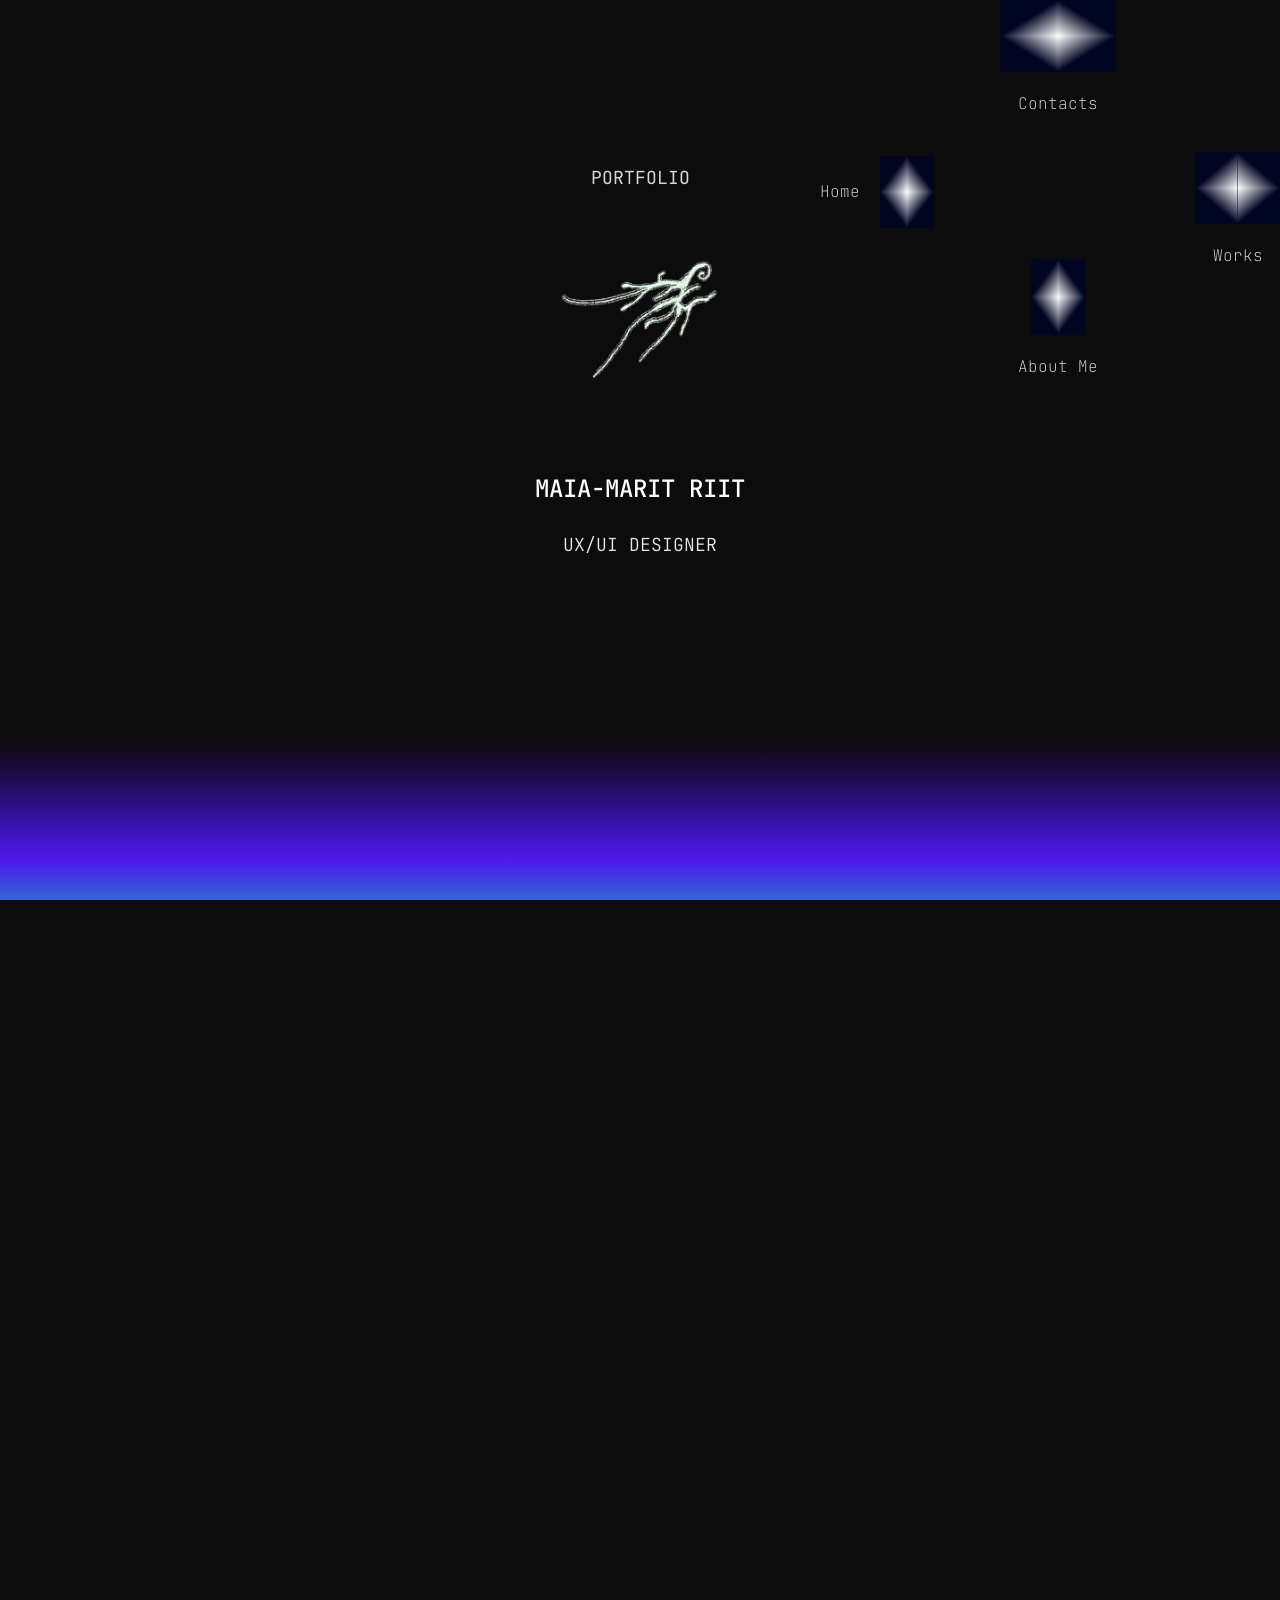
==== index.html @ 21ceb5c9 "fix: rename index file" ====
<!DOCTYPE html>
<html lang="en">
<head>
    <meta charset="UTF-8">
    <meta name="viewport" content="width=device-width, initial-scale=1.0">
    <link rel="stylesheet" href="stiilid.css">
    <link href="https://fonts.googleapis.com/css2?family=Source+Code+Pro&display=swap" rel="stylesheet">
    <link href="https://fonts.googleapis.com/css2?family=JetBrains+Mono:wght@400;700&display=swap" rel="stylesheet">
    <title></title>
</head>

<body>
    <header>

  <!-- Hamburger button (mobile only) -->
  <button class="hamburger" aria-label="Toggle menu">
    <span></span>
    <span></span>
    <span></span>
  </button>

  <!-- Desktop menu -->
  <nav class="menu desktop-menu">
    <a href="#home" class="home-menu-item">
      <div class="home-menu-box">
        <div class="home-menu-rect"></div>
        <span class="menu-text">Home</span>
      </div>
    </a>

    <a href="#contacts" class="contacts-menu-item">
      <div class="contacts-menu-box">
        <div class="contacts-menu-rect"></div>
        <span class="menu-text">Contacts</span>
      </div>
    </a>

    <a href="#works" class="works-menu-item">
      <div class="works-menu-box">
        <div class="works-menu-rect"></div>
        <span class="menu-text">Works</span>
      </div>
    </a>

    <a href="#about" class="about-menu-item">
      <div class="about-menu-box">
        <div class="about-menu-rect"></div>
        <span class="menu-text">About Me</span>
      </div>
    </a>
  </nav>

  <!-- Mobile menu (hidden by default, slides in) -->
  <nav class="menu mobile-menu">
    <a href="#home" class="menu-item">Home</a>
    <a href="#works" class="menu-item">Works</a>
    <a href="#about" class="menu-item">About Me</a>
    <a href="#contacts" class="menu-item">Contacts</a>
  </nav>
  
    </header>

    <main>
        <section id="home">
            <div class="home-content">
                <div class="home-text-1">PORTFOLIO</div>
                <div class="home-img"></div>
                <div class="home-text-2">
                    <p>MAIA-MARIT RIIT</p>
                <div class="home-text-3">
                    <p>UX/UI DESIGNER</p>
                </div>
                </div>
            </div>
        </section>
        
        <div class="section-gradient"></div>


        <section id="works">
        <div class="works-wrapper">

            <div class="works-heading">Projects</div>
                <div class="works-content-layout">

            
                <a href="internkit-case-study.html" class="project-container">

                        <!-- Full Image Header -->
                        <div class="project-header">
                            <img src="pildid/Internkit2.webp" alt="Internkit cover image">
                        </div>

                        <!-- Bottom Black Section -->
                        <div class="project-content">
                            <div class="project-meta">
                            <span>August 2025</span>
                            <span>UX/UI Design</span>
                            </div>

                            <h3>Internkit website<br>design + brand</h3>
                        </div>

                </a>

                <a href="kokteiliagentuur-case-study.html" class="project-container">

                        <!-- Full Image Header -->
                        <div class="project-header">
                            <img src="pildid/kokteiliagentuur.webp" alt="Internkit cover image">
                        </div>

                        <!-- Bottom Black Section -->
                        <div class="project-content">
                            <div class="project-meta">
                            <span>February 2026</span>
                            <span>UX/UI Design</span>
                            </div>

                            <h3>Cocktail agency SÕÕM OÜ website redesign</h3>
                        </div>

                </a>

                <a href="elemendid-case-study.html" class="project-container">

                        <!-- Full Image Header -->
                        <div class="project-header">
                            <img src="pildid/elemendid.webp" alt="Internkit cover image">
                        </div>

                        <!-- Bottom Black Section -->
                        <div class="project-content">
                            <div class="project-meta">
                            <span>September 2025</span>
                            <span>Graphic design</span>
                            </div>

                            <h3>Logo designs, visual elements, icons</h3>
                        </div>

                </a>

            </div>
        </div>


        </section>
        
        <section id="about" class="light-section">
            <div class="about-content">
                <div class="about-pictures">
                    <div class="myself"></div>
                    <div class="rectangle">
                        <div class="starvector"></div>
                        <div class="myself2"></div>
                    </div>
                </div>
                <div class="about-body-text">
                    <div class="about-body-text-1">Maia-Marit Riit<br>
                        Date of birth: 09.08.2006<br>
                        Zodiac: Leo<br>
                        Age: 19<br>
                        Analytical, Creative, Spontaneous, Calm, Simplicity<br>
                        My interests: Art, Psychology, Spirituality
                    </div>

                    <div class="about-body-text-2">
                        I stumbled upon UX/UI design while searching for career paths that matched my artistic side, but I knew I didn’t want to paint or sculpt. Having already created digital art and photo edits, I wanted a path where I could combine creativity with technology. UX/UI design clicked instantly: I realized I could use my creativity to solve real-world problems.
                    </div>

                    <div class="about-body-text-3">
                        I am currently studying UX/UI design at Tartu Vocational College, while also practicing and experimenting with graphic design. 
                    </div>
                    </div>
                </div>
            </div>
        </section>


    <script src="animatsioon.js"></script>

    </main>

    <footer>
         <section id="contacts">
            <div class="contacts-content">
                <div class="contacts-heading">Contacts</div>

                    <div class="socials-content">
                    <div class="email">Email: maiamaritriit@gmail.com</div>
                    <div class='socials'>

                        <a href="https://www.instagram.com/mai_4zz/" target="_blank" class="Instagram-box social-link">
                        <div class="Instagram-box">
                            <p>Instagram</p>
                            <img src="pildid/Instagram logo.svg" alt="Location Icon" width="32" height="32">
                        </div>
                        </a>
                        
                        <a href="https://www.linkedin.com/in/maia-marit-riit-141662254/" target="_blank" class="social-link">
                        <div class="Linkedin-box">
                            <p>LinkedIn</p>
                            <img src="pildid/Linkedin logo.svg" alt="Location Icon" width="32" height="32">
                        </div>
                        </a>

                    </div>
                    </div>
            </div>

        </section>
    </footer>
    
</body>
</html>
---- stiilid.css ----
@font-face {
    font-family: 'Caprice';
    src: url('caprice.medium.ttf');
}


html, body {
  height: 100%;
  font-size: 16px;
  position: sticky;
  overflow-x: hidden;
  scroll-behavior: smooth;
  margin: 0;
  padding: 0;
  background-color: #0C0C0D;
  font-family: "Jetbrains Mono";
}

.social-link,
.social-link:visited,
.social-link:hover,
.social-link:active {
    color: inherit;        
    text-decoration: none; 
}

/*NAVIGATION MENU*/

a {
    text-decoration: none;
}

header {
    position: fixed;
    top: 0;
    right: 0;
    width: 478px;
    height: 385px;
    z-index: 1000;
    overflow: visible;
}

.menu {
    display: flex;
    flex-wrap: wrap;
    position: relative;
    width: 478px;
    height: 385px;
}

/*home menu button*/
.home-menu-item {
    position: absolute;
    top: 156px;
    width: 132px;
    height: 72px;
}

.home-menu-box {
    width: 132px;
    height: 72px;
    display: flex;
    flex-direction: row-reverse;
    align-items: center;
    justify-content: flex-start;
    gap: 20px;
}

.home-menu-rect {
    width: 54px;
    height: 72px;
    background: linear-gradient(to bottom right, rgba(255, 255, 255, 0.99) 0%, #000522 50%) bottom right / 50% 50% no-repeat, linear-gradient(to bottom left, rgba(255, 255, 255, 0.99) 0%, #000522 50%) bottom left / 50% 50% no-repeat, linear-gradient(to top left, rgba(255, 255, 255, 0.99) 0%, #000522 50%) top left / 50% 50% no-repeat, linear-gradient(to top right, rgba(255, 255, 255, 0.99) 0%, #000522 50%) top right / 50% 50% no-repeat;
}

/*contact menu button*/
.contacts-menu-item {
    position: absolute;
    left: 198px;
    top: 0px;
    width: 116px;
    height: 122px;
}

.contacts-menu-box {
    width: 116px;
    height: 122px;
    display: flex;
    flex-direction: column;
    align-items: center;
    justify-content: flex-start;
    gap: 20px;
}

.contacts-menu-rect {
    width: 116px;
    height: 72px;
    background: linear-gradient(to bottom right, rgba(255, 255, 255, 0.99) 0%, #000522 50%) bottom right / 50% 50% no-repeat, linear-gradient(to bottom left, rgba(255, 255, 255, 0.99) 0%, #000522 50%) bottom left / 50% 50% no-repeat, linear-gradient(to top left, rgba(255, 255, 255, 0.99) 0%, #000522 50%) top left / 50% 50% no-repeat, linear-gradient(to top right, rgba(255, 255, 255, 0.99) 0%, #000522 50%) top right / 50% 50% no-repeat;
}

/*work menu button*/
.works-menu-item {
    position: absolute;
    top: 152px;
    left: 393px;
    width: 85px;
    height: 122px;
}

.works-menu-box {
    width: 85px;
    height: 122px;
    display: flex;
    flex-direction: column;
    gap: 20px;
    align-items: center;
    justify-content: flex-start;
}

.works-menu-rect {
    width: 85px;
    height: 72px;
    background: linear-gradient(to bottom right, rgba(255, 255, 255, 0.99) 0%, #000522 50%) bottom right / 50% 50% no-repeat, linear-gradient(to bottom left, rgba(255, 255, 255, 0.99) 0%, #000522 50%) bottom left / 50% 50% no-repeat, linear-gradient(to top left, rgba(255, 255, 255, 0.99) 0%, #000522 50%) top left / 50% 50% no-repeat, linear-gradient(to top right, rgba(255, 255, 255, 0.99) 0%, #000522 50%) top right / 50% 50% no-repeat;
}

/*about menu button*/
.about-menu-item {
    position: absolute;
    top: 259px;
    left: 198px;
    width: 116px;
    height: 126px;
}

.about-menu-box {
    width: 116px;
    height: 126px;
    display: flex;
    flex-direction: column;
    align-items: center;
    justify-content: flex-start;
    gap: 20px;
}

.about-menu-rect {
    width: 55px;
    height: 76px;
    background: linear-gradient(to bottom right, rgba(255, 255, 255, 0.99) 0%, #000522 50%) bottom right / 50% 50% no-repeat, linear-gradient(to bottom left, rgba(255, 255, 255, 0.99) 0%, #000522 50%) bottom left / 50% 50% no-repeat, linear-gradient(to top left, rgba(255, 255, 255, 0.99) 0%, #000522 50%) top left / 50% 50% no-repeat, linear-gradient(to top right, rgba(255, 255, 255, 0.99) 0%, #000522 50%) top right / 50% 50% no-repeat;
}

.menu-text {
    font-family: "Jetbrains Mono";
    line-height: 150%;
    letter-spacing: 2%;
    font-weight: 100;
    color: #e7e7e7;
    transition: color 0.1s ease;
}

.menu.menu-light .menu-text {
    color: #000522;
}

.dark-text {
    color: black;
}

/* Default desktop view */
.desktop-menu {
  display: flex; /* visible on desktop */
}

.mobile-menu, .hamburger {
  display: none; /* hidden on desktop */
}


/* MAIN CONTENT */

#home {
    width: 100%;              
    height: 740px;                   
    margin: 0 auto;           
    background: #0C0C0D;
    background-size: cover;
    background-position: center;
    background-repeat: no-repeat;
    display: flex;
    align-items: center;
    justify-content: center;
}

.home-content {
    display: flex;
    flex-direction: column;
    align-items: center;
    gap: 3rem;
}

.home-text-1 {
    font-size: 18px;
    font-family: "Jetbrains Mono";
    color: #d6d6d6;
    line-height: 150%;
    letter-spacing: 2%;
    text-align: center;
}

.home-img {
    background-image: url('pildid/IMG_1524.webp');
    background-size: contain;
    background-repeat: no-repeat;
    background-position: center;
    width: 10rem;
    height: 10rem;
}

.home-text-2 {
    font-size: 24px;
    font-family: "Jetbrains Mono";
    color: #FFF;
    text-align: center;
    font-weight: 500;
    line-height: 150%;
    letter-spacing: 2%;
}

.home-text-3 {
    font-size: 18px;
    font-family: "Jetbrains Mono";
    color: #e7e7e7;
    text-align: center;
    font-weight: 300;
    line-height: 150%;
    letter-spacing: 2%;
}

.section-gradient {
    width: 100%;
    height: 300px;
    background: linear-gradient(
        to bottom,
        #0C0C0D 0%,
        #1b0b3f 10%,  
        #2A0F7A 20%,
        #3c14b8 30%,   
        #4E19EB 40%,
        #2f6fd1 55%,   
        #00C8CC 70%,
        #8fdfe0 85%,  
        #DAD4EB 100%
    );
}

    #works {
    width: 100%;
    background: #DAD4EB;
    background-repeat: repeat;
    padding: 16rem 0;
}


   .works-wrapper {
    max-width: 1000px;
    margin: 0 auto;
    padding: 0 2rem;
}

.works-heading {
    font-family: "Jetbrains Mono";
    font-size: 24px;
    margin-bottom: 6rem;
    font-weight: 700;
    color: #000000;
    text-align: center;
}

.works-content-layout {
    display: grid;
    grid-template-columns: repeat(auto-fit, minmax(280px, 1fr));
    gap: 4rem;
}


.project-container {
  width: 100%;             
  max-width: 350px;         
  margin: 0 auto;           
  overflow: hidden;
  background: black;
  color: white;
  text-decoration: none;
  transition: 0.3s ease;
  display: block; 
}

.project-container:hover {
  background-color: #ffffff;
  color: black; 
}

/* Image Header */
.project-header img {
  width: 100%;
  height: 180px; 
  object-fit: cover;
  display: block;
}

/* Bottom Section */
.project-content {
  padding: 25px 20px;
}

.project-meta {
  display: flex;
  justify-content: space-between;
  font-size: 12px;
  opacity: 0.7;
  margin-bottom: 20px;
}

.project-content h3 {
  font-size: 18px;
  line-height: 1.4;
}

#about {
    width: 100%;
    display: flex;
    justify-content: center;
    align-items: center;
    margin: 0 auto;
    background: rgba(232, 227, 227, 0.99);
    background-size: cover;
    background-position: center;
    background-repeat: no-repeat;
}

.about-content {
    display: flex;
    flex-direction: row;      
    justify-content: center;
    align-items: flex-start;
    gap: 8rem;                
    width: 60%;
    margin: 15rem auto 25rem auto;
    flex-wrap: nowrap;        
}

.about-pictures {
    flex: 0 0 auto;           
}

.about-body-text {
    display: flex;
    flex-direction: column;
    justify-content: flex-start;
    gap: 3rem;               
    flex: 1 1 auto;          
}


.about-body-text-1 {
    line-height: 200%;
    flex: 1;
    letter-spacing: 2%;
    
}

.about-body-text-2 {
    line-height: 200%;
    flex: 1;
    letter-spacing: 2%;
}

.about-body-text-3 {
    line-height: 200%;
    flex: 1;
    letter-spacing: 2%;
}

.myself {
    width: 193px;
    height: 206px;
    background-image: url('pildid/myself.svg');
    border: 1px solid #F00;
    background-repeat: no-repeat;
}

.rectangle {
    margin-top: 17px;
    width: 193px;
    height: 391px;
    border: 1px solid #F00;
}

.myself2 {
    width: 193px;
    height: 234px;
    background-image: url('pildid/myself2.svg');
    background-repeat: no-repeat;
}

.starvector {
    width: 195px;
    height: 156px;
    background-image: url('pildid/starvector.svg');
    background-repeat: no-repeat;
}

#contacts {
    display: flex;
    justify-content: center;
    align-items: center;
    width: 100%;
    height: 30rem;
    background-image: url('pildid/starry\ sky.gif');
    color: #e7e7e7;
}

.contacts-content {
    display: flex;
    flex-direction: column;
    align-items: center;
    gap: 32px;
}

.contacts-heading {
    font-family: 'Caprice';
    font-size: 64px;
}

.socials-content {
    display: flex;
    flex-direction: column;
    align-items: center;
    gap: 24px;
}

.email {
    font-family: "Jetbrains Mono";
    font-size: 20px;
    line-height: 150%;
    letter-spacing: 2%;
}


.socials {
    display: flex;
    flex-direction: column;
    align-items: flex-start;
    gap: 1rem;
}



.Instagram-box {
    display: flex;
    align-items: center;
    justify-content: center;
    flex-direction: row-reverse;
    font-size: 20px;
    line-height: 150%;
    letter-spacing: 2%;
    font-family: "Jetbrains Mono";
    gap: 16px;
}

.Linkedin-box {
    display: flex;
    align-items: center;
    justify-content: center;
    flex-direction: row-reverse;
    font-size: 20px;
    line-height: 150%;
    letter-spacing: 2%;
    font-family: "Jetbrains Mono";
    gap: 16px;
}


/* MOBILE RESPONSIVE */
@media (max-width: 768px) {

  header {
    width: 100%;
    height: auto;
    position: sticky;
    top: 0;
    display: flex;
    justify-content: center; 
    padding: 1rem;
    z-index: 1100;
  }

  
  .menu,
  .hamburger,
  .mobile-menu {
    display: none;
  }

  
  #home, #works, #about, #contacts {
    padding: 4rem 1rem;
    text-align: center; 
  }

  #home {
    height: auto;
    flex-direction: column;
  }

  .home-img {
    width: 8rem;
    height: 8rem;
  }

  .home-text-1 {
    font-size: 16px;
  }

  .home-text-2 {
    font-size: 20px;
  }

  .home-text-3 {
    font-size: 16px;
  }

  
  .works-content-layout {
    grid-template-columns: 1fr;
    gap: 2rem;
  }

  
  .about-content {
    flex-direction: column;
    align-items: center;
    justify-content: center; 
    gap: 2rem;
    text-align: center; 
  }

  .about-pictures, .about-body-text {
    width: 100%;
    flex: none;
    display: flex;
    flex-direction: column;
    align-items: center; 
    justify-content: center;
    text-align: center; 
  }

  
  #contacts {
    height: auto;
    padding: 4rem 1rem;
    text-align: center;
  }

  .contacts-content {
    display: flex;
    flex-direction: column;
    align-items: center;
    gap: 2rem;
  }

  .email {
    text-align: center;
  }

  .socials {
    flex-direction: column;
    align-items: center;
    gap: 1rem;
  }

  .Instagram-box, .Linkedin-box {
    justify-content: center;
    text-align: center;
  }
}
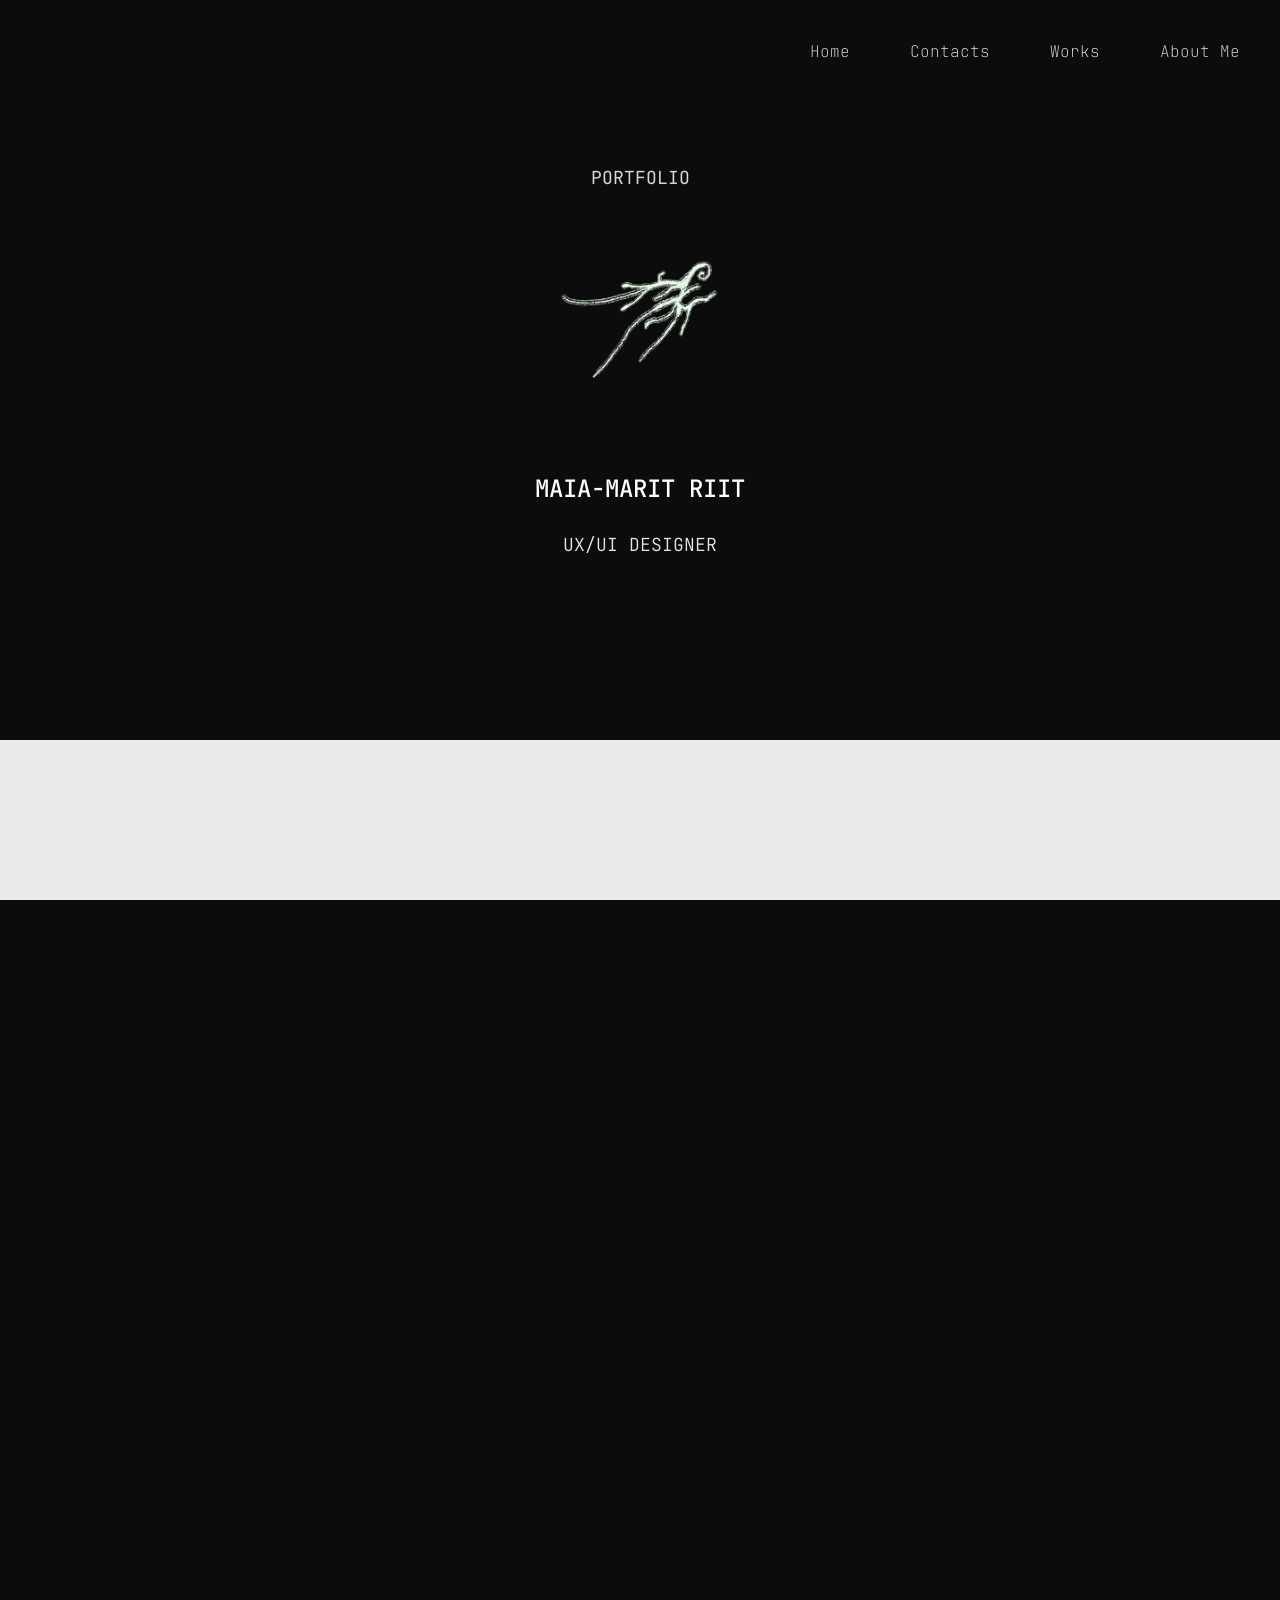
==== commit 6e9793a8: "Changes in html and css" ====
--- a/index.html
+++ b/index.html
@@ -73,8 +73,6 @@
                 </div>
             </div>
         </section>
-        
-        <div class="section-gradient"></div>
 
 
         <section id="works">
--- a/stiilid.css
+++ b/stiilid.css
@@ -25,136 +25,67 @@
     text-decoration: none; 
 }
 
-/*NAVIGATION MENU*/
+/* NAVIGATION MENU */
 
 a {
     text-decoration: none;
 }
 
+/* Header container */
 header {
     position: fixed;
     top: 0;
     right: 0;
-    width: 478px;
-    height: 385px;
     z-index: 1000;
-    overflow: visible;
-}
-
+    padding: 40px;
+}
+
+/* Horizontal menu layout */
 .menu {
     display: flex;
-    flex-wrap: wrap;
-    position: relative;
-    width: 478px;
-    height: 385px;
-}
-
-/*home menu button*/
-.home-menu-item {
-    position: absolute;
-    top: 156px;
-    width: 132px;
+    align-items: center;
+    justify-content: flex-end; /* aligns to right */
+    gap: 60px;
+}
+
+/* Shared menu item styling */
+.menu-item {
+    display: flex;
+    flex-direction: column;
+    align-items: center;
+    gap: 20px;
+    cursor: pointer;
+}
+
+/* Shared rectangle style (removes repetition) */
+.menu-rect {
     height: 72px;
-}
-
-.home-menu-box {
-    width: 132px;
-    height: 72px;
-    display: flex;
-    flex-direction: row-reverse;
-    align-items: center;
-    justify-content: flex-start;
-    gap: 20px;
-}
-
-.home-menu-rect {
-    width: 54px;
-    height: 72px;
-    background: linear-gradient(to bottom right, rgba(255, 255, 255, 0.99) 0%, #000522 50%) bottom right / 50% 50% no-repeat, linear-gradient(to bottom left, rgba(255, 255, 255, 0.99) 0%, #000522 50%) bottom left / 50% 50% no-repeat, linear-gradient(to top left, rgba(255, 255, 255, 0.99) 0%, #000522 50%) top left / 50% 50% no-repeat, linear-gradient(to top right, rgba(255, 255, 255, 0.99) 0%, #000522 50%) top right / 50% 50% no-repeat;
-}
-
-/*contact menu button*/
-.contacts-menu-item {
-    position: absolute;
-    left: 198px;
-    top: 0px;
-    width: 116px;
-    height: 122px;
-}
-
-.contacts-menu-box {
-    width: 116px;
-    height: 122px;
-    display: flex;
-    flex-direction: column;
-    align-items: center;
-    justify-content: flex-start;
-    gap: 20px;
-}
-
-.contacts-menu-rect {
-    width: 116px;
-    height: 72px;
-    background: linear-gradient(to bottom right, rgba(255, 255, 255, 0.99) 0%, #000522 50%) bottom right / 50% 50% no-repeat, linear-gradient(to bottom left, rgba(255, 255, 255, 0.99) 0%, #000522 50%) bottom left / 50% 50% no-repeat, linear-gradient(to top left, rgba(255, 255, 255, 0.99) 0%, #000522 50%) top left / 50% 50% no-repeat, linear-gradient(to top right, rgba(255, 255, 255, 0.99) 0%, #000522 50%) top right / 50% 50% no-repeat;
-}
-
-/*work menu button*/
-.works-menu-item {
-    position: absolute;
-    top: 152px;
-    left: 393px;
-    width: 85px;
-    height: 122px;
-}
-
-.works-menu-box {
-    width: 85px;
-    height: 122px;
-    display: flex;
-    flex-direction: column;
-    gap: 20px;
-    align-items: center;
-    justify-content: flex-start;
-}
-
-.works-menu-rect {
-    width: 85px;
-    height: 72px;
-    background: linear-gradient(to bottom right, rgba(255, 255, 255, 0.99) 0%, #000522 50%) bottom right / 50% 50% no-repeat, linear-gradient(to bottom left, rgba(255, 255, 255, 0.99) 0%, #000522 50%) bottom left / 50% 50% no-repeat, linear-gradient(to top left, rgba(255, 255, 255, 0.99) 0%, #000522 50%) top left / 50% 50% no-repeat, linear-gradient(to top right, rgba(255, 255, 255, 0.99) 0%, #000522 50%) top right / 50% 50% no-repeat;
-}
-
-/*about menu button*/
-.about-menu-item {
-    position: absolute;
-    top: 259px;
-    left: 198px;
-    width: 116px;
-    height: 126px;
-}
-
-.about-menu-box {
-    width: 116px;
-    height: 126px;
-    display: flex;
-    flex-direction: column;
-    align-items: center;
-    justify-content: flex-start;
-    gap: 20px;
-}
-
-.about-menu-rect {
-    width: 55px;
-    height: 76px;
-    background: linear-gradient(to bottom right, rgba(255, 255, 255, 0.99) 0%, #000522 50%) bottom right / 50% 50% no-repeat, linear-gradient(to bottom left, rgba(255, 255, 255, 0.99) 0%, #000522 50%) bottom left / 50% 50% no-repeat, linear-gradient(to top left, rgba(255, 255, 255, 0.99) 0%, #000522 50%) top left / 50% 50% no-repeat, linear-gradient(to top right, rgba(255, 255, 255, 0.99) 0%, #000522 50%) top right / 50% 50% no-repeat;
-}
-
+    background:
+        linear-gradient(to bottom right, rgba(255,255,255,0.99) 0%, #000522 50%) bottom right / 50% 50% no-repeat,
+        linear-gradient(to bottom left, rgba(255,255,255,0.99) 0%, #000522 50%) bottom left / 50% 50% no-repeat,
+        linear-gradient(to top left, rgba(255,255,255,0.99) 0%, #000522 50%) top left / 50% 50% no-repeat,
+        linear-gradient(to top right, rgba(255,255,255,0.99) 0%, #000522 50%) top right / 50% 50% no-repeat;
+}
+
+/* Individual widths (kept your design proportions) */
+.home .menu-rect { width: 54px; }
+.contacts .menu-rect { width: 116px; }
+.works .menu-rect { width: 85px; }
+.about .menu-rect { width: 55px; }
+
+/* Typography */
 .menu-text {
-    font-family: "Jetbrains Mono";
+    font-family: "JetBrains Mono", monospace;
     line-height: 150%;
     letter-spacing: 2%;
     font-weight: 100;
     color: #e7e7e7;
-    transition: color 0.1s ease;
+    transition: color 0.2s ease;
+}
+
+/* Hover effect */
+.menu-item:hover .menu-text {
+    color: white;
 }
 
 .menu.menu-light .menu-text {
@@ -235,26 +166,10 @@
     letter-spacing: 2%;
 }
 
-.section-gradient {
-    width: 100%;
-    height: 300px;
-    background: linear-gradient(
-        to bottom,
-        #0C0C0D 0%,
-        #1b0b3f 10%,  
-        #2A0F7A 20%,
-        #3c14b8 30%,   
-        #4E19EB 40%,
-        #2f6fd1 55%,   
-        #00C8CC 70%,
-        #8fdfe0 85%,  
-        #DAD4EB 100%
-    );
-}
 
     #works {
     width: 100%;
-    background: #DAD4EB;
+    background: #e9e9e9;
     background-repeat: repeat;
     padding: 16rem 0;
 }
@@ -270,7 +185,7 @@
     font-family: "Jetbrains Mono";
     font-size: 24px;
     margin-bottom: 6rem;
-    font-weight: 700;
+    font-weight: 500;
     color: #000000;
     text-align: center;
 }
@@ -415,7 +330,7 @@
     align-items: center;
     width: 100%;
     height: 30rem;
-    background-image: url('pildid/starry\ sky.gif');
+    background: #121212;
     color: #e7e7e7;
 }
 
@@ -427,8 +342,9 @@
 }
 
 .contacts-heading {
-    font-family: 'Caprice';
-    font-size: 64px;
+    font-family: 'Jetbrains Mono';
+    font-size: 36px;
+    font-weight: 500;
 }
 
 .socials-content {
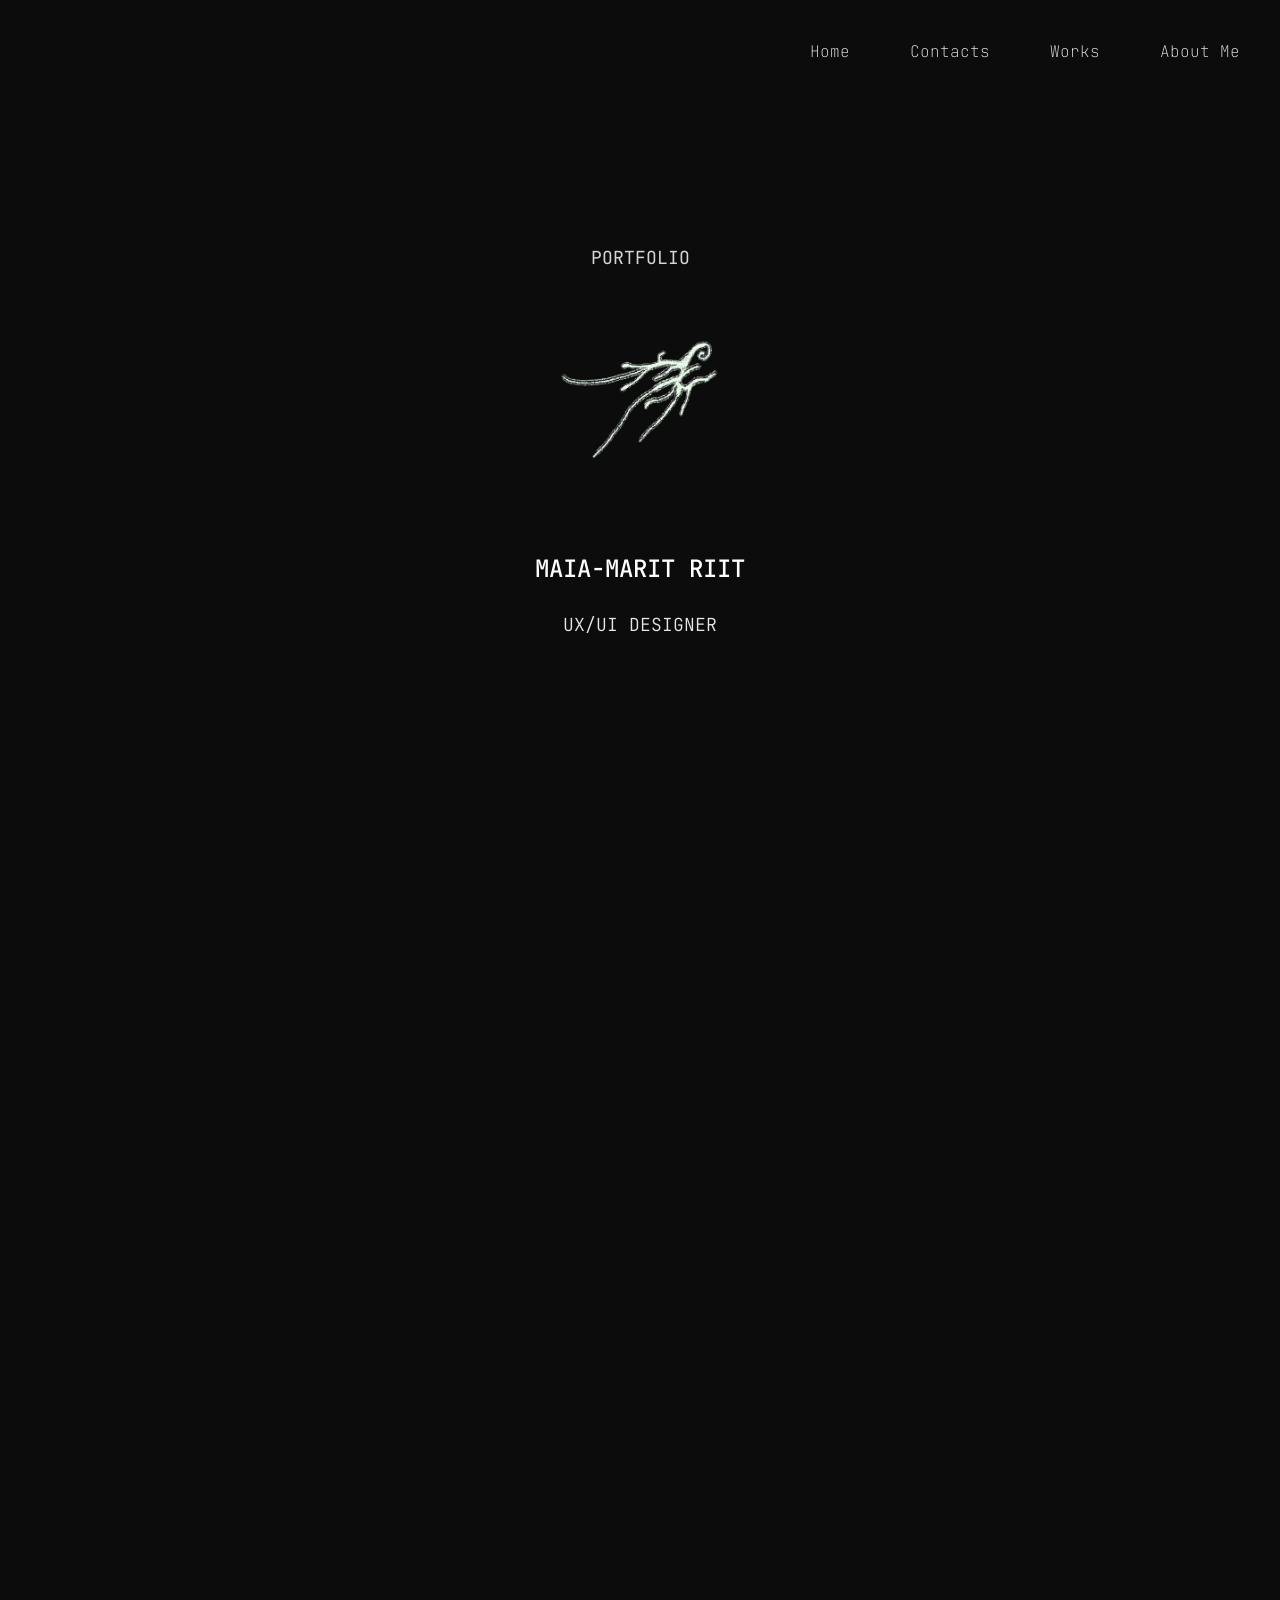
==== commit e8bc02d7: "Added Figma prototype buttons, corrected paragraph text" ====
--- a/index.html
+++ b/index.html
@@ -155,7 +155,7 @@
                     </div>
                 </div>
                 <div class="about-body-text">
-                    <div class="about-body-text-1">Maia-Marit Riit<br>
+                    <div class="about-body-text-1"><b>Maia-Marit Riit</b><br>
                         Date of birth: 09.08.2006<br>
                         Zodiac: Leo<br>
                         Age: 19<br>
@@ -205,6 +205,7 @@
 
                     </div>
                     </div>
+                    <p>© 2026 Website built with HTML & CSS by Maia.</p>
             </div>
 
         </section>
--- a/stiilid.css
+++ b/stiilid.css
@@ -31,7 +31,7 @@
     text-decoration: none;
 }
 
-/* Header container */
+
 header {
     position: fixed;
     top: 0;
@@ -40,15 +40,15 @@
     padding: 40px;
 }
 
-/* Horizontal menu layout */
+
 .menu {
     display: flex;
     align-items: center;
-    justify-content: flex-end; /* aligns to right */
+    justify-content: flex-end; 
     gap: 60px;
 }
 
-/* Shared menu item styling */
+
 .menu-item {
     display: flex;
     flex-direction: column;
@@ -57,23 +57,6 @@
     cursor: pointer;
 }
 
-/* Shared rectangle style (removes repetition) */
-.menu-rect {
-    height: 72px;
-    background:
-        linear-gradient(to bottom right, rgba(255,255,255,0.99) 0%, #000522 50%) bottom right / 50% 50% no-repeat,
-        linear-gradient(to bottom left, rgba(255,255,255,0.99) 0%, #000522 50%) bottom left / 50% 50% no-repeat,
-        linear-gradient(to top left, rgba(255,255,255,0.99) 0%, #000522 50%) top left / 50% 50% no-repeat,
-        linear-gradient(to top right, rgba(255,255,255,0.99) 0%, #000522 50%) top right / 50% 50% no-repeat;
-}
-
-/* Individual widths (kept your design proportions) */
-.home .menu-rect { width: 54px; }
-.contacts .menu-rect { width: 116px; }
-.works .menu-rect { width: 85px; }
-.about .menu-rect { width: 55px; }
-
-/* Typography */
 .menu-text {
     font-family: "JetBrains Mono", monospace;
     line-height: 150%;
@@ -83,10 +66,6 @@
     transition: color 0.2s ease;
 }
 
-/* Hover effect */
-.menu-item:hover .menu-text {
-    color: white;
-}
 
 .menu.menu-light .menu-text {
     color: #000522;
@@ -96,7 +75,6 @@
     color: black;
 }
 
-/* Default desktop view */
 .desktop-menu {
   display: flex; /* visible on desktop */
 }
@@ -110,7 +88,7 @@
 
 #home {
     width: 100%;              
-    height: 740px;                   
+    height: 100vh;                   
     margin: 0 auto;           
     background: #0C0C0D;
     background-size: cover;
@@ -169,9 +147,13 @@
 
     #works {
     width: 100%;
-    background: #e9e9e9;
+    height: 100vh;
+    background-size: cover;
+    background: #f8f6f6;
     background-repeat: repeat;
-    padding: 16rem 0;
+    justify-content: center;
+    align-items: center;
+    padding: 10rem 0;
 }
 
 
@@ -183,9 +165,10 @@
 
 .works-heading {
     font-family: "Jetbrains Mono";
+    font-weight: 700;
     font-size: 24px;
     margin-bottom: 6rem;
-    font-weight: 500;
+    font-weight: 700;
     color: #000000;
     text-align: center;
 }
@@ -246,7 +229,7 @@
     justify-content: center;
     align-items: center;
     margin: 0 auto;
-    background: rgba(232, 227, 227, 0.99);
+    background: #d7e4fdfc;
     background-size: cover;
     background-position: center;
     background-repeat: no-repeat;
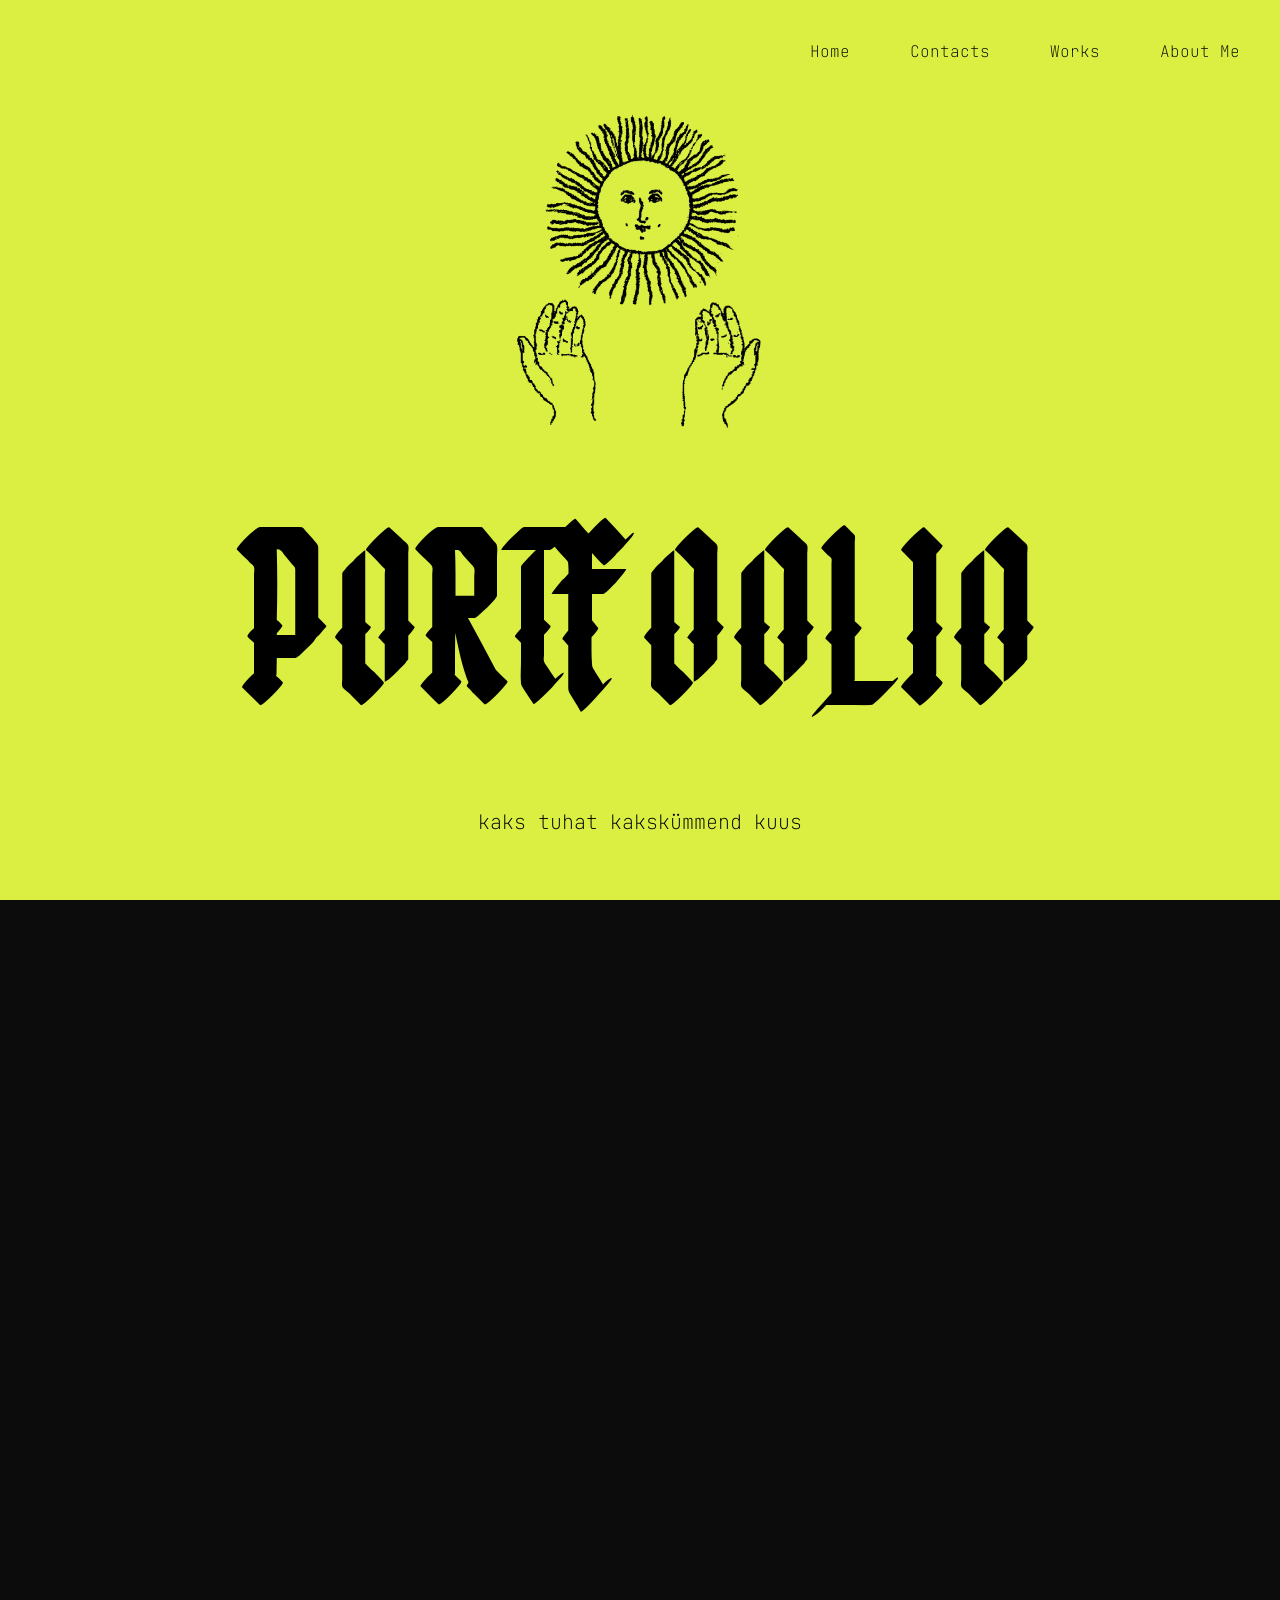
==== commit 415b40bd: "CHANGES" ====
--- a/index.html
+++ b/index.html
@@ -63,12 +63,9 @@
     <main>
         <section id="home">
             <div class="home-content">
-                <div class="home-text-1">PORTFOLIO</div>
                 <div class="home-img"></div>
-                <div class="home-text-2">
-                    <p>MAIA-MARIT RIIT</p>
-                <div class="home-text-3">
-                    <p>UX/UI DESIGNER</p>
+                <div class="home-text-1">PORTFOOLIO</div>
+                <div class="home-text-2">kaks tuhat kakskümmend kuus</div>
                 </div>
                 </div>
             </div>
--- a/stiilid.css
+++ b/stiilid.css
@@ -3,6 +3,12 @@
     font-family: 'Caprice';
     src: url('caprice.medium.ttf');
 }
+
+@font-face {
+    font-family: 'Black';
+    src: url('Font\ Negra.ttf');
+}
+
 
 
 html, body {
@@ -62,7 +68,7 @@
     line-height: 150%;
     letter-spacing: 2%;
     font-weight: 100;
-    color: #e7e7e7;
+    color: #000000;
     transition: color 0.2s ease;
 }
 
@@ -90,7 +96,7 @@
     width: 100%;              
     height: 100vh;                   
     margin: 0 auto;           
-    background: #0C0C0D;
+    background: #daef42;
     background-size: cover;
     background-position: center;
     background-repeat: no-repeat;
@@ -103,47 +109,41 @@
     display: flex;
     flex-direction: column;
     align-items: center;
-    gap: 3rem;
+    margin-top: 3rem;
 }
 
 .home-text-1 {
-    font-size: 18px;
-    font-family: "Jetbrains Mono";
-    color: #d6d6d6;
-    line-height: 150%;
-    letter-spacing: 2%;
-    text-align: center;
-}
+    font-size: 250px;
+    font-family: "Black";
+    font-weight: 100;
+    color: #000000;
+    line-height: 150%;
+    letter-spacing: 4%;
+    text-align: center;
+
+}
+
+.home-text-2 {
+    font-size: 20px;
+    font-family: "JetBrains Mono";
+    font-weight: 100;
+    color: #000000;
+    line-height: 150%;
+    letter-spacing: 2%;
+    text-align: center;
+
+}
+
+
 
 .home-img {
-    background-image: url('pildid/IMG_1524.webp');
+    background-image: url('pildid/sunmanifest.webp');
     background-size: contain;
     background-repeat: no-repeat;
     background-position: center;
-    width: 10rem;
-    height: 10rem;
-}
-
-.home-text-2 {
-    font-size: 24px;
-    font-family: "Jetbrains Mono";
-    color: #FFF;
-    text-align: center;
-    font-weight: 500;
-    line-height: 150%;
-    letter-spacing: 2%;
-}
-
-.home-text-3 {
-    font-size: 18px;
-    font-family: "Jetbrains Mono";
-    color: #e7e7e7;
-    text-align: center;
-    font-weight: 300;
-    line-height: 150%;
-    letter-spacing: 2%;
-}
-
+    width: 20rem;
+    height: 20rem;
+}
 
     #works {
     width: 100%;
@@ -229,7 +229,7 @@
     justify-content: center;
     align-items: center;
     margin: 0 auto;
-    background: #d7e4fdfc;
+    background: #fdfffffc;
     background-size: cover;
     background-position: center;
     background-repeat: no-repeat;
@@ -282,7 +282,7 @@
     width: 193px;
     height: 206px;
     background-image: url('pildid/myself.svg');
-    border: 1px solid #F00;
+    border: 1px solid rgb(2, 2, 2);
     background-repeat: no-repeat;
 }
 
@@ -290,7 +290,7 @@
     margin-top: 17px;
     width: 193px;
     height: 391px;
-    border: 1px solid #F00;
+    border: 1px solid rgb(0, 0, 0);
 }
 
 .myself2 {
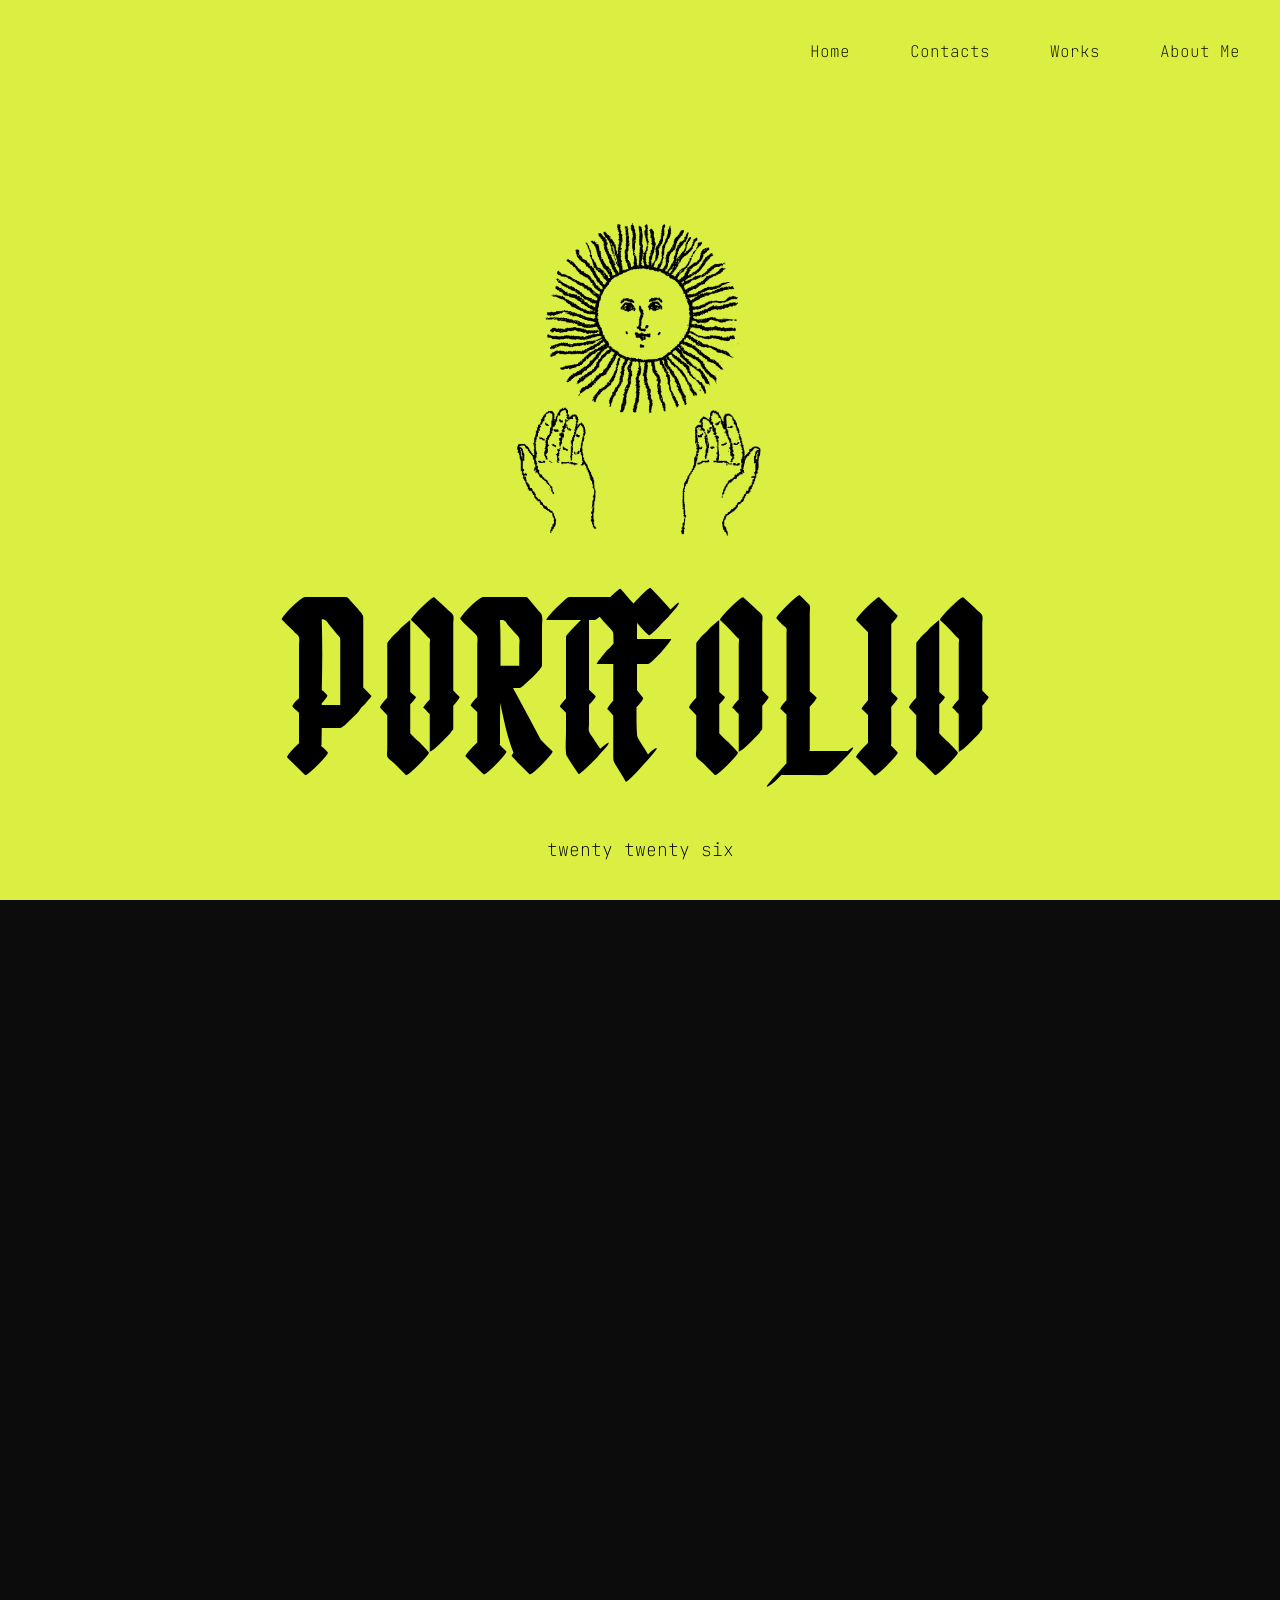
==== commit 6eab97ba: "Image file changes, body text changes" ====
--- a/index.html
+++ b/index.html
@@ -64,8 +64,8 @@
         <section id="home">
             <div class="home-content">
                 <div class="home-img"></div>
-                <div class="home-text-1">PORTFOOLIO</div>
-                <div class="home-text-2">kaks tuhat kakskümmend kuus</div>
+                <div class="home-text-1">PORTFOLIO</div>
+                <div class="home-text-2">twenty twenty six</div>
                 </div>
                 </div>
             </div>
@@ -121,7 +121,7 @@
 
                         <!-- Full Image Header -->
                         <div class="project-header">
-                            <img src="pildid/elemendid.webp" alt="Internkit cover image">
+                            <img src="pildid/Untitled_Artwork (2).webp" alt="Internkit cover image">
                         </div>
 
                         <!-- Bottom Black Section -->
@@ -155,17 +155,25 @@
                     <div class="about-body-text-1"><b>Maia-Marit Riit</b><br>
                         Date of birth: 09.08.2006<br>
                         Zodiac: Leo<br>
-                        Age: 19<br>
-                        Analytical, Creative, Spontaneous, Calm, Simplicity<br>
+                        Age: 20<br>
+                        Analysis, Creativity, Spontaneity, Calmness, Simplicity<br>
                         My interests: Art, Psychology, Spirituality
                     </div>
 
                     <div class="about-body-text-2">
-                        I stumbled upon UX/UI design while searching for career paths that matched my artistic side, but I knew I didn’t want to paint or sculpt. Having already created digital art and photo edits, I wanted a path where I could combine creativity with technology. UX/UI design clicked instantly: I realized I could use my creativity to solve real-world problems.
+                        Have you ever wondered why we usually look with our two eyes instead of three?
+                        <br>
+                        It is because we tend to look at what we see in the mirror, in other people, through the superficial lens - we see what is offered to us, often letting the deeper meaning pass by.
+                        <br>
+                        Beneath the surface lies the hidden truth, the reality, each individual is meant to discover - true lens, that we can see through. The purpose of human life itself has the power to look within, its our own choice how much of it we show to the world.<br>
+                        
+                        It has become the way I have chosen to live my life - from perceiving the external to discovering the internal. 
                     </div>
 
                     <div class="about-body-text-3">
-                        I am currently studying UX/UI design at Tartu Vocational College, while also practicing and experimenting with graphic design. 
+                        I am currently studying UX/UI design at Tartu Vocational College, while also practicing and experimenting with graphic design. It is true that creativity
+                        has influenced my life in ways I would have never imagined. From a kid drawing little ponies to an expected life-long student of art and its endless
+                        possibilities.
                     </div>
                     </div>
                 </div>
--- a/stiilid.css
+++ b/stiilid.css
@@ -94,7 +94,7 @@
 
 #home {
     width: 100%;              
-    height: 100vh;                   
+    height: 120vh;                   
     margin: 0 auto;           
     background: #daef42;
     background-size: cover;
@@ -109,7 +109,6 @@
     display: flex;
     flex-direction: column;
     align-items: center;
-    margin-top: 3rem;
 }
 
 .home-text-1 {
@@ -117,23 +116,20 @@
     font-family: "Black";
     font-weight: 100;
     color: #000000;
-    line-height: 150%;
     letter-spacing: 4%;
     text-align: center;
 
 }
 
 .home-text-2 {
-    font-size: 20px;
+    font-size: 18px;
     font-family: "JetBrains Mono";
     font-weight: 100;
     color: #000000;
-    line-height: 150%;
     letter-spacing: 2%;
     text-align: center;
 
 }
-
 
 
 .home-img {
@@ -149,7 +145,7 @@
     width: 100%;
     height: 100vh;
     background-size: cover;
-    background: #f8f6f6;
+    background-image: url('pildid/1000028150.jpg');
     background-repeat: repeat;
     justify-content: center;
     align-items: center;
@@ -164,13 +160,14 @@
 }
 
 .works-heading {
-    font-family: "Jetbrains Mono";
-    font-weight: 700;
-    font-size: 24px;
+    font-family: "JetBrains Mono";
+    font-weight: bold;
+    font-size: 20px;
     margin-bottom: 6rem;
-    font-weight: 700;
-    color: #000000;
-    text-align: center;
+    letter-spacing: 6%;
+    font-weight: 500;
+    color: #060606;
+    text-align: left;
 }
 
 .works-content-layout {
@@ -223,6 +220,7 @@
   line-height: 1.4;
 }
 
+
 #about {
     width: 100%;
     display: flex;
@@ -242,7 +240,7 @@
     align-items: flex-start;
     gap: 8rem;                
     width: 60%;
-    margin: 15rem auto 25rem auto;
+    margin: 8rem auto 25rem auto;
     flex-wrap: nowrap;        
 }
 
@@ -291,20 +289,9 @@
     width: 193px;
     height: 391px;
     border: 1px solid rgb(0, 0, 0);
-}
-
-.myself2 {
-    width: 193px;
-    height: 234px;
-    background-image: url('pildid/myself2.svg');
-    background-repeat: no-repeat;
-}
-
-.starvector {
-    width: 195px;
-    height: 156px;
-    background-image: url('pildid/starvector.svg');
-    background-repeat: no-repeat;
+    background-image: url('pildid/Untitled_Artwork\ \(1\).webp');
+    background-position: center;
+    background-size: cover;
 }
 
 #contacts {
@@ -326,7 +313,7 @@
 
 .contacts-heading {
     font-family: 'Jetbrains Mono';
-    font-size: 36px;
+    font-size: 24px;
     font-weight: 500;
 }
 
@@ -339,7 +326,7 @@
 
 .email {
     font-family: "Jetbrains Mono";
-    font-size: 20px;
+    font-size: 18px;
     line-height: 150%;
     letter-spacing: 2%;
 }
@@ -359,7 +346,7 @@
     align-items: center;
     justify-content: center;
     flex-direction: row-reverse;
-    font-size: 20px;
+    font-size: 18px;
     line-height: 150%;
     letter-spacing: 2%;
     font-family: "Jetbrains Mono";
@@ -371,7 +358,7 @@
     align-items: center;
     justify-content: center;
     flex-direction: row-reverse;
-    font-size: 20px;
+    font-size: 18px;
     line-height: 150%;
     letter-spacing: 2%;
     font-family: "Jetbrains Mono";
